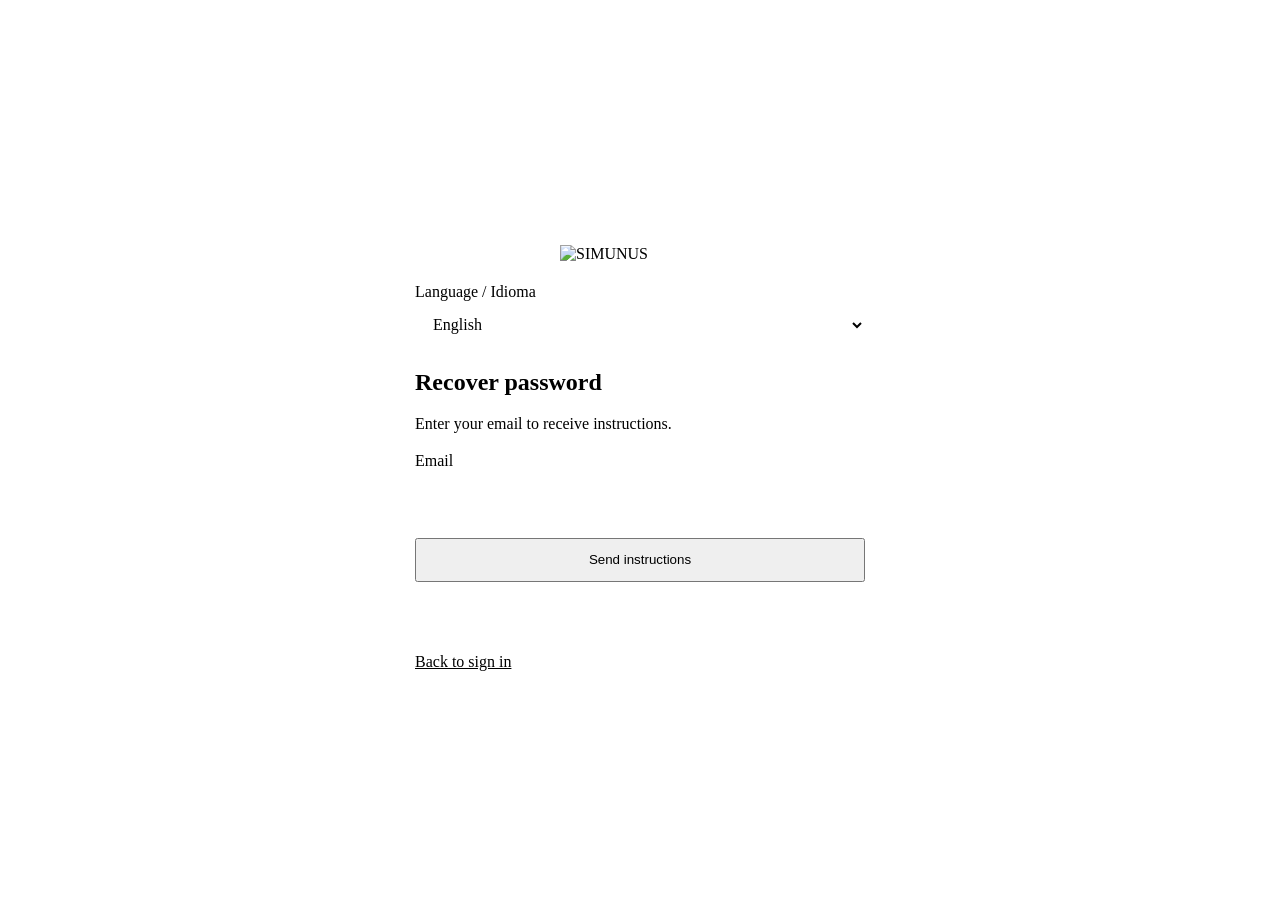
==== Simunus/recovery.html @ 203e2771 "Add public password recovery flow with fixed production redirect" ====
<!DOCTYPE html>
<html lang="pt-BR">
<head>
    <meta charset="UTF-8">
    <meta http-equiv="Content-Security-Policy" content="default-src 'self'; script-src 'self' https://cdn.jsdelivr.net/npm/@supabase/supabase-js@2.117.3 'sha256-MmOcF+2OTpniioOCZIq7Mw9Yx7JqG+qq3drV0IuLWpA='; connect-src 'self' https://*.supabase.co wss://*.supabase.co; img-src 'self' https: data: blob:; style-src 'self' 'unsafe-inline'; font-src 'self'; object-src 'none'; base-uri 'self'; form-action 'none'">
    <meta name="viewport" content="width=device-width, initial-scale=1">
    <meta name="referrer" content="no-referrer">
    <meta name="robots" content="noindex">
    <title>SIMUNUS — Recuperar senha</title>
    <script src="./recovery-capture.js?v=recovery-1"></script>
    <link rel="stylesheet" href="./style.css">
    <link rel="stylesheet" href="./css/recovery.css?v=recovery-1">
</head>
<body class="recovery-page">
    <main class="senha-modal" aria-labelledby="recovery-title">
        <img class="recovery-logo" src="./assets/simunus-logo-light.png" alt="SIMUNUS">
        <label for="recovery-language" class="visually-hidden">Language / Idioma</label>
        <select id="recovery-language" aria-label="Language / Idioma"><option value="pt">Português</option><option value="es">Español</option><option value="en">English</option></select>
        <h1 id="recovery-title"></h1>
        <p id="recovery-description"></p>
        <form id="recovery-request" novalidate hidden>
            <label for="recovery-email" data-text="email">E-mail</label>
            <input id="recovery-email" type="email" autocomplete="email" inputmode="email" required maxlength="254">
            <button class="btn-proxima" type="submit" data-text="send"></button>
        </form>
        <form id="recovery-password" novalidate hidden>
            <label for="recovery-new" data-text="newPassword"></label>
            <input id="recovery-new" type="password" autocomplete="new-password" minlength="8" maxlength="128" required aria-describedby="recovery-policy">
            <label for="recovery-confirm" data-text="confirm"></label>
            <input id="recovery-confirm" type="password" autocomplete="new-password" minlength="8" maxlength="128" required>
            <p id="recovery-policy" data-text="policy"></p>
            <button class="btn-proxima" type="submit" data-text="save"></button>
        </form>
        <p id="recovery-feedback" class="senha-modal-feedback" role="status" aria-live="polite"></p>
        <button id="recovery-retry-cleanup" class="btn-proxima" type="button" data-text="retryCleanup" hidden></button>
        <button id="recovery-another" class="btn-secundario" type="button" data-text="another" hidden></button>
        <a id="recovery-login" href="./index.html" data-text="login"></a>
        <noscript>Ative o JavaScript para recuperar sua senha.</noscript>
    </main>
    <script src="https://cdn.jsdelivr.net/npm/@supabase/supabase-js@2.117.3" integrity="sha384-dl/4LkSyQ4uEucc48NM6VDZLAjLLq9yMzZ5JLXumBq7Ld33XBof73hseOqPhO89+" crossorigin="anonymous"></script>
    <script src="./supabase.js?v=recovery-1"></script>
    <script src="./recovery-config.js?v=recovery-1"></script>
    <script src="./recovery.js?v=recovery-1"></script>
</body>
</html>
---- Simunus/css/recovery.css ----
.recovery-page { min-height:100dvh; display:flex; align-items:center; justify-content:center; padding:24px 16px; box-sizing:border-box; }
.recovery-page main { margin:auto; max-height:none; }
.recovery-logo { display:block; width:160px; max-width:65%; margin:0 auto 20px; }
.recovery-page h1 { font-size:1.5rem; margin-top:20px; }
.recovery-page p { line-height:1.5; overflow-wrap:anywhere; }
.recovery-page form { display:flex; flex-direction:column; gap:10px; }
.recovery-page [hidden] { display:none !important; }
.recovery-page input, .recovery-page select { width:100%; min-height:48px; padding:12px 14px; border:1px solid var(--border); border-radius:10px; background:var(--surface-soft); color:var(--text); font:inherit; box-sizing:border-box; }
.recovery-page button { min-height:44px; }
.recovery-page button:disabled { opacity:.6; cursor:wait; }
.recovery-page a { display:inline-block; margin-top:20px; color:var(--focus); }
.recovery-page :focus-visible { outline:2px solid var(--focus); outline-offset:3px; }
.recovery-page .senha-modal-feedback[data-kind="error"] { color:var(--text); }
.recovery-page .senha-modal-feedback[data-kind="success"] { color:var(--text); }
.recovery-page #recovery-policy { font-size:.85rem; color:var(--text-secondary); }
#tela-acesso .link-esqueci-senha { cursor:pointer; }

/* Standalone recovery card; published base has no password-modal component. */
.recovery-page .senha-modal { width:min(450px,100%); padding:24px; border:1px solid var(--border); border-radius:18px; background:var(--surface); color:var(--text); box-shadow:var(--shadow); }
.recovery-page .senha-modal-feedback { min-height:1.2em; margin-top:16px; }
@media(max-width:430px) { .recovery-page .senha-modal { padding:18px; } }
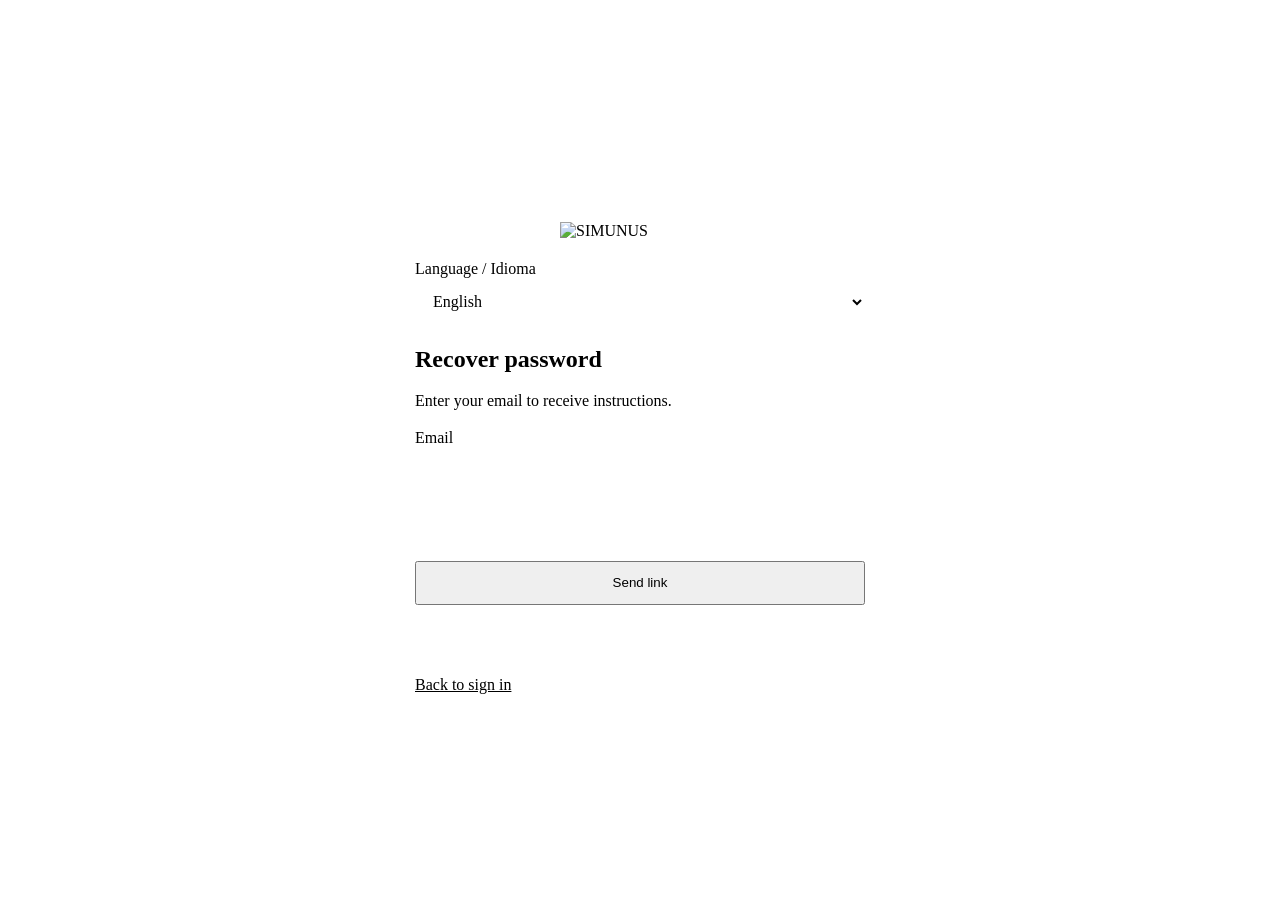
==== commit 0052b770: "Add persistent recovery resend countdown and inbox shortcuts" ====
--- a/Simunus/recovery.html
+++ b/Simunus/recovery.html
@@ -9,7 +9,7 @@
     <title>SIMUNUS — Recuperar senha</title>
     <script src="./recovery-capture.js?v=recovery-1"></script>
     <link rel="stylesheet" href="./style.css">
-    <link rel="stylesheet" href="./css/recovery.css?v=recovery-1">
+    <link rel="stylesheet" href="./css/recovery.css?v=recovery-2">
 </head>
 <body class="recovery-page">
     <main class="senha-modal" aria-labelledby="recovery-title">
@@ -21,8 +21,10 @@
         <form id="recovery-request" novalidate hidden>
             <label for="recovery-email" data-text="email">E-mail</label>
             <input id="recovery-email" type="email" autocomplete="email" inputmode="email" required maxlength="254">
+            <p id="recovery-countdown" aria-hidden="true"></p>
             <button class="btn-proxima" type="submit" data-text="send"></button>
         </form>
+        <p id="recovery-cooldown-status" class="visually-hidden" role="status" aria-live="polite" aria-atomic="true"></p>
         <form id="recovery-password" novalidate hidden>
             <label for="recovery-new" data-text="newPassword"></label>
             <input id="recovery-new" type="password" autocomplete="new-password" minlength="8" maxlength="128" required aria-describedby="recovery-policy">
@@ -32,14 +34,27 @@
             <button class="btn-proxima" type="submit" data-text="save"></button>
         </form>
         <p id="recovery-feedback" class="senha-modal-feedback" role="status" aria-live="polite"></p>
+        <div id="recovery-mail-actions" hidden>
+            <a id="recovery-check-mail" class="btn-secundario" target="_blank" rel="noopener noreferrer" data-text="checkMail" hidden></a>
+            <button id="recovery-mail-choice" class="btn-secundario" type="button" data-text="checkMail" hidden></button>
+            <div id="recovery-mail-options" hidden>
+                <p data-text="chooseProvider"></p>
+                <a href="https://mail.google.com/mail/u/0/#inbox" target="_blank" rel="noopener noreferrer">Gmail</a>
+                <a href="https://outlook.live.com/mail/0/inbox" target="_blank" rel="noopener noreferrer">Outlook</a>
+                <a href="https://mail.yahoo.com/" target="_blank" rel="noopener noreferrer">Yahoo Mail</a>
+                <a href="https://www.icloud.com/mail" target="_blank" rel="noopener noreferrer">iCloud Mail</a>
+            </div>
+            <p class="recovery-mail-hint" data-text="mailHint"></p>
+        </div>
         <button id="recovery-retry-cleanup" class="btn-proxima" type="button" data-text="retryCleanup" hidden></button>
         <button id="recovery-another" class="btn-secundario" type="button" data-text="another" hidden></button>
         <a id="recovery-login" href="./index.html" data-text="login"></a>
         <noscript>Ative o JavaScript para recuperar sua senha.</noscript>
     </main>
     <script src="https://cdn.jsdelivr.net/npm/@supabase/supabase-js@2.117.3" integrity="sha384-dl/4LkSyQ4uEucc48NM6VDZLAjLLq9yMzZ5JLXumBq7Ld33XBof73hseOqPhO89+" crossorigin="anonymous"></script>
-    <script src="./supabase.js?v=recovery-1"></script>
+    <script src="./supabase.js?v=recovery-2"></script>
     <script src="./recovery-config.js?v=recovery-1"></script>
-    <script src="./recovery.js?v=recovery-1"></script>
+    <script src="./recovery-cooldown.js?v=recovery-2"></script>
+    <script src="./recovery.js?v=recovery-2"></script>
 </body>
 </html>
--- a/Simunus/css/recovery.css
+++ b/Simunus/css/recovery.css
@@ -1,4 +1,4 @@
-.recovery-page { min-height:100dvh; display:flex; align-items:center; justify-content:center; padding:24px 16px; box-sizing:border-box; }
+.recovery-page { min-height:100dvh; display:flex; align-items:center; justify-content:center; padding:24px 16px; box-sizing:border-box; background:var(--bg); color:var(--text); }
 .recovery-page main { margin:auto; max-height:none; }
 .recovery-logo { display:block; width:160px; max-width:65%; margin:0 auto 20px; }
 .recovery-page h1 { font-size:1.5rem; margin-top:20px; }
@@ -19,3 +19,8 @@
 .recovery-page .senha-modal { width:min(450px,100%); padding:24px; border:1px solid var(--border); border-radius:18px; background:var(--surface); color:var(--text); box-shadow:var(--shadow); }
 .recovery-page .senha-modal-feedback { min-height:1.2em; margin-top:16px; }
 @media(max-width:430px) { .recovery-page .senha-modal { padding:18px; } }
+.recovery-page #recovery-countdown { min-height:36px; margin:0; display:flex; align-items:center; justify-content:center; text-align:center; font-size:12px; line-height:18px; color:#a52b38; font-variant-numeric:tabular-nums; }
+html[data-tema="escuro"] .recovery-page #recovery-countdown { color:#ffadb6; }
+.recovery-page #recovery-check-mail { display:flex; align-items:center; justify-content:center; text-decoration:none; min-height:44px; width:100%; margin-top:16px; color:var(--text); background:var(--surface-soft); border-color:var(--border); }
+.recovery-page .recovery-mail-hint, .recovery-page #recovery-mail-options p { font-size:12px; color:var(--text-secondary); }
+.recovery-page #recovery-mail-options a { margin:4px 12px 4px 0; }
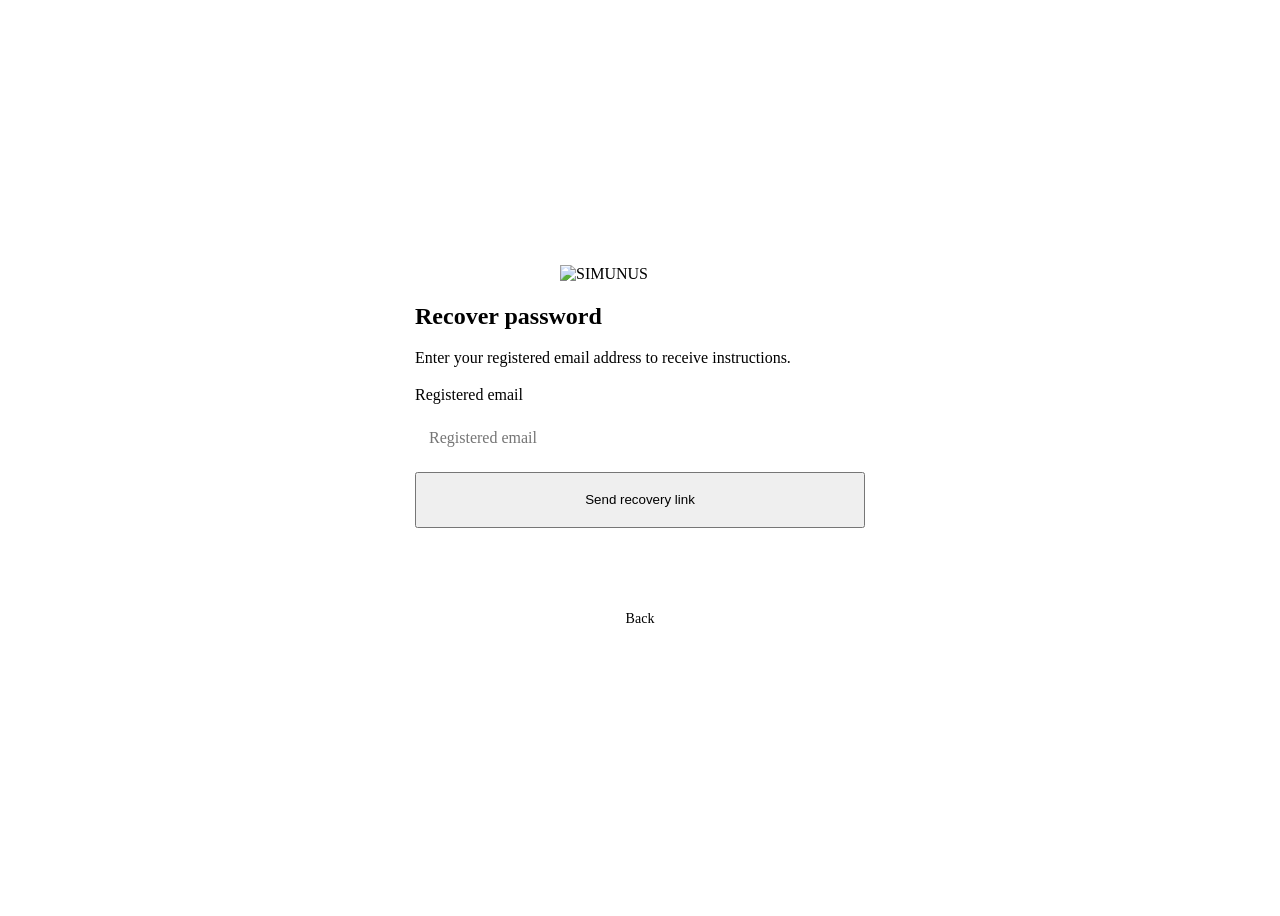
==== commit c4701402: "Refine recovery layout, device language and fixed daily resend window" ====
--- a/Simunus/recovery.html
+++ b/Simunus/recovery.html
@@ -9,19 +9,16 @@
     <title>SIMUNUS — Recuperar senha</title>
     <script src="./recovery-capture.js?v=recovery-1"></script>
     <link rel="stylesheet" href="./style.css">
-    <link rel="stylesheet" href="./css/recovery.css?v=recovery-2">
+    <link rel="stylesheet" href="./css/recovery.css?v=recovery-3">
 </head>
 <body class="recovery-page">
     <main class="senha-modal" aria-labelledby="recovery-title">
         <img class="recovery-logo" src="./assets/simunus-logo-light.png" alt="SIMUNUS">
-        <label for="recovery-language" class="visually-hidden">Language / Idioma</label>
-        <select id="recovery-language" aria-label="Language / Idioma"><option value="pt">Português</option><option value="es">Español</option><option value="en">English</option></select>
         <h1 id="recovery-title"></h1>
         <p id="recovery-description"></p>
         <form id="recovery-request" novalidate hidden>
-            <label for="recovery-email" data-text="email">E-mail</label>
-            <input id="recovery-email" type="email" autocomplete="email" inputmode="email" required maxlength="254">
-            <p id="recovery-countdown" aria-hidden="true"></p>
+            <label for="recovery-email" class="visually-hidden" data-text="email">E-mail cadastrado</label>
+            <input id="recovery-email" type="email" autocomplete="email" inputmode="email" placeholder="E-mail cadastrado" required maxlength="254">
             <button class="btn-proxima" type="submit" data-text="send"></button>
         </form>
         <p id="recovery-cooldown-status" class="visually-hidden" role="status" aria-live="polite" aria-atomic="true"></p>
@@ -48,13 +45,13 @@
         </div>
         <button id="recovery-retry-cleanup" class="btn-proxima" type="button" data-text="retryCleanup" hidden></button>
         <button id="recovery-another" class="btn-secundario" type="button" data-text="another" hidden></button>
-        <a id="recovery-login" href="./index.html" data-text="login"></a>
+        <div class="recovery-back"><a id="recovery-login" class="btn-secundario" href="./index.html" data-text="login">Voltar</a></div>
         <noscript>Ative o JavaScript para recuperar sua senha.</noscript>
     </main>
     <script src="https://cdn.jsdelivr.net/npm/@supabase/supabase-js@2.117.3" integrity="sha384-dl/4LkSyQ4uEucc48NM6VDZLAjLLq9yMzZ5JLXumBq7Ld33XBof73hseOqPhO89+" crossorigin="anonymous"></script>
     <script src="./supabase.js?v=recovery-2"></script>
     <script src="./recovery-config.js?v=recovery-1"></script>
-    <script src="./recovery-cooldown.js?v=recovery-2"></script>
-    <script src="./recovery.js?v=recovery-2"></script>
+    <script src="./recovery-cooldown.js?v=recovery-3"></script>
+    <script src="./recovery.js?v=recovery-3"></script>
 </body>
 </html>
--- a/Simunus/css/recovery.css
+++ b/Simunus/css/recovery.css
@@ -19,8 +19,12 @@
 .recovery-page .senha-modal { width:min(450px,100%); padding:24px; border:1px solid var(--border); border-radius:18px; background:var(--surface); color:var(--text); box-shadow:var(--shadow); }
 .recovery-page .senha-modal-feedback { min-height:1.2em; margin-top:16px; }
 @media(max-width:430px) { .recovery-page .senha-modal { padding:18px; } }
-.recovery-page #recovery-countdown { min-height:36px; margin:0; display:flex; align-items:center; justify-content:center; text-align:center; font-size:12px; line-height:18px; color:#a52b38; font-variant-numeric:tabular-nums; }
-html[data-tema="escuro"] .recovery-page #recovery-countdown { color:#ffadb6; }
+.recovery-page #recovery-request button { min-height:56px; height:auto; line-height:1.4; padding:12px 16px; white-space:normal; overflow-wrap:anywhere; font-variant-numeric:tabular-nums; }
+.recovery-page #recovery-request button:disabled { opacity:1; color:#fff; background:#35679f; border-color:#35679f; }
+html[data-tema="escuro"] .recovery-page #recovery-request button:disabled { background:#315f94; border-color:#315f94; }
+.recovery-page #recovery-request button[data-waiting="true"] { cursor:not-allowed; }
+.recovery-page .recovery-back { display:flex; justify-content:center; margin-top:24px; }
+.recovery-page #recovery-login { display:flex; align-items:center; justify-content:center; width:auto; min-width:104px; min-height:44px; margin:0; padding:10px 22px; font-size:.875rem; color:var(--text); background:var(--surface-soft); border-color:var(--border); text-decoration:none; }
 .recovery-page #recovery-check-mail { display:flex; align-items:center; justify-content:center; text-decoration:none; min-height:44px; width:100%; margin-top:16px; color:var(--text); background:var(--surface-soft); border-color:var(--border); }
 .recovery-page .recovery-mail-hint, .recovery-page #recovery-mail-options p { font-size:12px; color:var(--text-secondary); }
 .recovery-page #recovery-mail-options a { margin:4px 12px 4px 0; }
